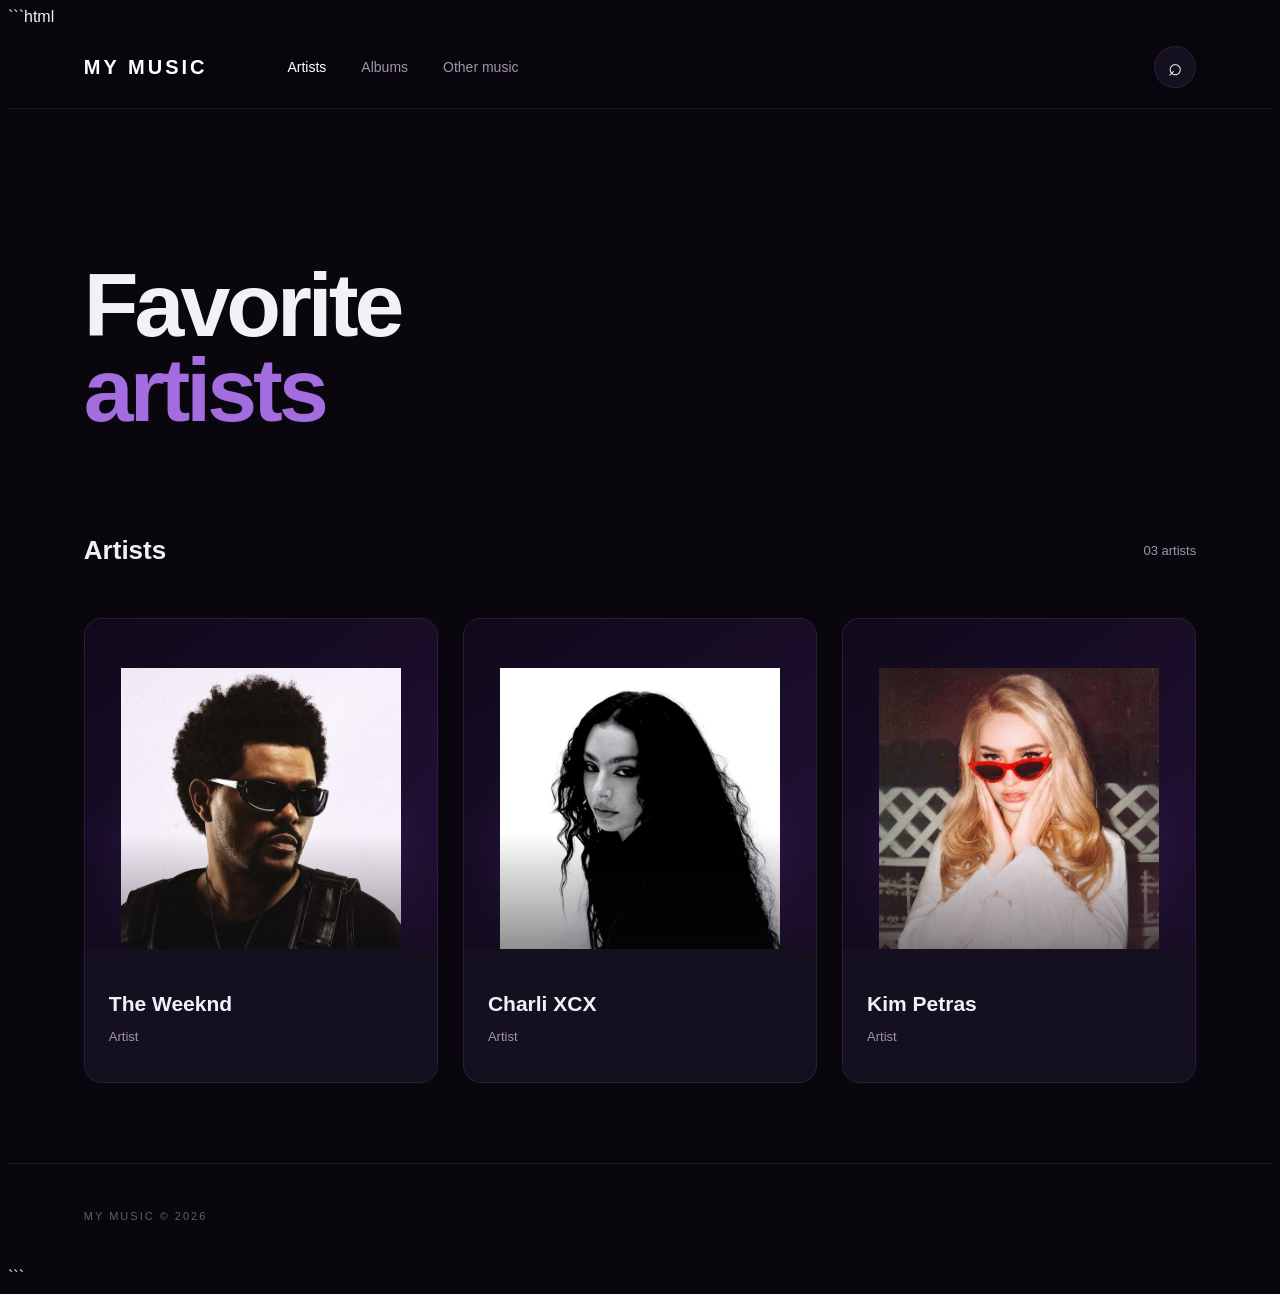
==== index.html @ 686983dc "Add files via upload" ====
```html
<!DOCTYPE html>
<html lang="en">
<head>
    <meta charset="UTF-8">
    <meta name="viewport" content="width=device-width, initial-scale=1.0">

    <title>My Music</title>

    <link rel="stylesheet" href="style.css">
</head>

<body>

    <header class="header">
        <div class="logo">MY MUSIC</div>

        <nav class="navigation">
            <a href="#" class="active">Artists</a>
            <a href="albums.html">Albums</a>
            <a href="#">Other music</a>
        </nav>

        <button class="search-button">⌕</button>
    </header>


    <main class="main">

        <section class="hero">

            <h1>Favorite<br><span>artists</span></h1>

        </section>


        <section class="artists-section">

            <div class="section-header">
                <h2>Artists</h2>
                <span class="artists-count">03 artists</span>
            </div>


            <div class="artists-grid">


                <!-- THE WEEKND -->

                <div class="artist-card" onclick="openArtist('The Weeknd')">

                    <div class="artist-image">
                        <img src="images/the-weeknd.png" alt="The Weeknd">
                    </div>

                    <div class="artist-info">
                        <h3>The Weeknd</h3>
                        <p>Artist</p>
                    </div>

                </div>


                <!-- CHARLI XCX -->

                <div class="artist-card" onclick="openArtist('Charli XCX')">

                    <div class="artist-image">
                        <img src="images/charli-xcx.png" alt="Charli XCX">
                    </div>

                    <div class="artist-info">
                        <h3>Charli XCX</h3>
                        <p>Artist</p>
                    </div>

                </div>


                <!-- KIM PETRAS -->

                <div class="artist-card" onclick="openArtist('Kim Petras')">

                    <div class="artist-image">
                        <img src="images/kim-petras.png" alt="Kim Petras">
                    </div>

                    <div class="artist-info">
                        <h3>Kim Petras</h3>
                        <p>Artist</p>
                    </div>

                </div>


            </div>

        </section>

    </main>


    <footer class="footer">
        <p>MY MUSIC © 2026</p>
    </footer>


    <script src="script.js"></script>

</body>
</html>
```
---- style.css ----
```css
* {
    margin: 0;
    padding: 0;
    box-sizing: border-box;
}

:root {
    --background: #09070d;
    --background-light: #100c18;

    --card: #151020;
    --card-hover: #1d162b;

    --purple-dark: #24103d;
    --purple: #6d3ca8;
    --purple-light: #a36de0;

    --text: #f4f0f8;
    --text-secondary: #9d95a8;

    --border: rgba(145, 91, 196, 0.18);
}

body {
    background: var(--background);
    color: var(--text);

    font-family: Arial, Helvetica, sans-serif;

    min-height: 100vh;
}


/* HEADER */

.header {
    height: 82px;

    display: flex;
    align-items: center;

    padding: 0 6%;

    border-bottom: 1px solid var(--border);

    background: rgba(9, 7, 13, 0.92);

    position: sticky;
    top: 0;

    z-index: 100;
}

.logo {
    font-size: 20px;

    font-weight: 800;

    letter-spacing: 3px;

    color: #ffffff;
}

.navigation {
    display: flex;

    gap: 35px;

    margin-left: 80px;
}

.navigation a {
    text-decoration: none;

    color: var(--text-secondary);

    font-size: 14px;

    transition: 0.3s;
}

.navigation a:hover {
    color: var(--purple-light);
}

.navigation a.active {
    color: #ffffff;
}

.search-button {
    margin-left: auto;

    width: 42px;
    height: 42px;

    border-radius: 50%;

    border: 1px solid var(--border);

    background: var(--card);

    color: #ffffff;

    font-size: 24px;

    cursor: pointer;

    transition: 0.3s;
}

.search-button:hover {
    background: var(--purple-dark);

    border-color: var(--purple);
}


/* MAIN */

.main {
    max-width: 1400px;

    margin: 0 auto;

    padding: 80px 6%;
}


/* HERO */

.hero {
    margin-bottom: 80px;
}

.hero h1 {
    font-size: clamp(50px, 7vw, 92px);

    line-height: 0.95;

    font-weight: 700;

    letter-spacing: -4px;
}

.hero h1 span {
    color: var(--purple-light);
}


/* ARTISTS */

.section-header {
    display: flex;

    align-items: center;

    justify-content: space-between;

    margin-bottom: 30px;
}

.section-header h2 {
    font-size: 26px;
}

.artists-count {
    color: var(--text-secondary);

    font-size: 13px;
}


/* GRID */

.artists-grid {
    display: grid;

    grid-template-columns: repeat(3, 1fr);

    gap: 25px;
}


/* CARD */

.artist-card {
    background: var(--card);

    border: 1px solid var(--border);

    border-radius: 18px;

    overflow: hidden;

    cursor: pointer;

    transition:
        transform 0.35s ease,
        background 0.35s ease,
        border-color 0.35s ease,
        box-shadow 0.35s ease;
}

.artist-card:hover {
    transform: translateY(-8px);

    background: var(--card-hover);

    border-color: rgba(163, 109, 224, 0.5);

    box-shadow:
        0 20px 60px rgba(66, 28, 102, 0.25);
}


/* ARTIST IMAGE */

.artist-image {
    height: 330px;

    position: relative;

    display: flex;

    align-items: flex-end;

    justify-content: center;

    overflow: hidden;

    background:
        radial-gradient(
            circle at 50% 75%,
            rgba(109, 60, 168, 0.5),
            transparent 55%
        ),

        linear-gradient(
            145deg,
            #10091a,
            #241139
        );
}


/* IMAGE */

.artist-image img {
    width: 85%;

    height: 85%;

    object-fit: contain;

    object-position: center bottom;

    display: block;

    transition:
        transform 0.5s ease,
        filter 0.5s ease;
}


/* IMAGE HOVER */

.artist-card:hover .artist-image img {
    transform: scale(1.05);

    filter:
        drop-shadow(
            0 15px 35px rgba(0, 0, 0, 0.55)
        );
}


/* PURPLE LIGHT */

.artist-image::after {
    content: "";

    position: absolute;

    left: 0;
    right: 0;
    bottom: 0;

    height: 35%;

    background:
        linear-gradient(
            to top,
            rgba(9, 7, 13, 0.45),
            transparent
        );

    pointer-events: none;
}


/* INFO */

.artist-info {
    padding: 22px 24px 25px;

    background: var(--card);
}

.artist-info h3 {
    font-size: 21px;

    margin-bottom: 7px;
}

.artist-info p {
    color: var(--text-secondary);

    font-size: 13px;
}


/* FOOTER */

.footer {
    padding: 35px 6%;

    border-top: 1px solid var(--border);

    color: #625b6c;

    font-size: 11px;

    letter-spacing: 2px;
}


/* ANIMATION */

.artist-card {
    animation: appear 0.7s ease forwards;
}

@keyframes appear {

    from {
        opacity: 0;

        transform: translateY(20px);
    }

    to {
        opacity: 1;

        transform: translateY(0);
    }

}


/* MOBILE */

@media (max-width: 800px) {

    .header {
        padding: 0 20px;
    }

    .navigation {
        display: none;
    }

    .main {
        padding: 55px 20px;
    }

    .hero {
        margin-bottom: 60px;
    }

    .hero h1 {
        font-size: 55px;

        letter-spacing: -3px;
    }

    .artists-grid {
        grid-template-columns: 1fr;
    }

    .artist-image {
        height: 350px;
    }

}
```
```css
/* ========================================
   ARTIST PAGE
======================================== */

.artist-page {
    max-width: 1400px;

    margin: 0 auto;

    padding: 50px 6% 80px;
}


/* BACK BUTTON */

.back-button {
    background: transparent;

    border: none;

    color: var(--text-secondary);

    font-size: 14px;

    cursor: pointer;

    padding: 10px 0;

    transition: 0.3s;
}

.back-button:hover {
    color: var(--purple-light);
}


/* ARTIST HERO */

.artist-hero {
    display: flex;

    align-items: center;

    gap: 60px;

    margin-top: 45px;

    margin-bottom: 80px;
}


.artist-page-image {
    width: 280px;

    height: 280px;

    flex-shrink: 0;

    border-radius: 18px;

    overflow: hidden;

    background:
        radial-gradient(
            circle at center,
            rgba(109, 60, 168, 0.5),
            transparent 70%
        ),

        linear-gradient(
            145deg,
            #10091a,
            #241139
        );

    border: 1px solid var(--border);
}


.artist-page-image img {
    width: 100%;

    height: 100%;

    object-fit: contain;

    display: block;
}


.artist-page-info {
    display: flex;

    flex-direction: column;

    justify-content: center;
}


.artist-label {
    color: var(--purple-light);

    font-size: 12px;

    letter-spacing: 3px;

    margin-bottom: 15px;
}


.artist-page-info h1 {
    font-size: clamp(55px, 7vw, 95px);

    line-height: 0.95;

    letter-spacing: -4px;

    font-weight: 700;
}


/* SONGS */

.songs-section {
    width: 100%;
}


.songs-list {
    display: flex;

    flex-direction: column;

    border-top: 1px solid var(--border);
}


.song-row {
    min-height: 72px;

    display: grid;

    grid-template-columns:
        50px
        minmax(250px, 1fr)
        minmax(200px, 0.7fr)
        70px;

    align-items: center;

    gap: 20px;

    border-bottom: 1px solid var(--border);

    transition: 0.25s;

    cursor: pointer;
}


.song-row:hover {
    background: rgba(109, 60, 168, 0.08);

    padding-left: 10px;

    padding-right: 10px;
}


.song-number {
    color: #655d70;

    font-size: 13px;

    text-align: center;
}


.song-title strong {
    font-size: 15px;

    font-weight: 500;
}


.song-album {
    color: var(--text-secondary);

    font-size: 13px;
}


.song-duration {
    color: var(--text-secondary);

    font-size: 13px;

    text-align: right;
}


/* MOBILE */

@media (max-width: 800px) {

    .artist-page {
        padding: 35px 20px 60px;
    }


    .artist-hero {
        flex-direction: column;

        align-items: flex-start;

        gap: 30px;

        margin-top: 35px;

        margin-bottom: 60px;
    }


    .artist-page-image {
        width: 220px;

        height: 220px;
    }


    .artist-page-info h1 {
        font-size: 55px;

        letter-spacing: -3px;
    }


    .song-row {
        grid-template-columns:
            35px
            minmax(0, 1fr)
            55px;

        gap: 10px;
    }


    .song-album {
        display: none;
    }

}
/* =========================
   MUSIC PLAYER
   ========================= */

   .player {
    position: fixed;

    left: 0;
    right: 0;
    bottom: 0;

    height: 90px;

    background: #111;

    border-top: 1px solid #292929;

    display: flex;
    align-items: center;

    padding: 0 30px;

    box-sizing: border-box;

    z-index: 1000;
}


/* SONG */

.player-song {
    width: 270px;

    display: flex;
    align-items: center;

    gap: 14px;

    flex-shrink: 0;
}


#playerCover {
    width: 56px;
    height: 56px;

    object-fit: cover;

    border-radius: 6px;

    background: #222;
}


.player-info {
    min-width: 0;
}


.player-info strong {
    display: block;

    color: #fff;

    font-size: 14px;

    white-space: nowrap;

    overflow: hidden;

    text-overflow: ellipsis;
}


.player-info span {
    display: block;

    color: #777;

    font-size: 12px;

    margin-top: 5px;
}


/* CONTROLS */

.player-controls {
    flex: 1;

    max-width: 700px;

    margin: 0 auto;
}


.player-buttons {
    display: flex;

    align-items: center;

    justify-content: center;

    gap: 18px;

    margin-bottom: 8px;
}


.player-control,
.player-play {
    border: none;

    background: transparent;

    color: #aaa;

    cursor: pointer;

    display: flex;

    align-items: center;

    justify-content: center;
}


.player-control {
    font-size: 16px;
}


.player-play {
    width: 34px;
    height: 34px;

    border-radius: 50%;

    background: #fff;

    color: #111;

    font-size: 13px;
}


.player-control:hover {
    color: #fff;
}


.player-play:hover {
    transform: scale(1.05);
}


/* PROGRESS */

.player-progress {
    display: flex;

    align-items: center;

    gap: 10px;
}


.player-progress span {
    color: #777;

    font-size: 11px;

    width: 35px;

    text-align: center;
}


#progressBar {
    flex: 1;

    height: 3px;

    appearance: none;

    background: #333;

    border-radius: 10px;

    cursor: pointer;
}


#progressBar::-webkit-slider-thumb {
    appearance: none;

    width: 9px;
    height: 9px;

    border-radius: 50%;

    background: #fff;

    cursor: pointer;
}


/* VOLUME */

.player-volume {
    width: 150px;

    display: flex;

    align-items: center;

    gap: 10px;

    flex-shrink: 0;
}


.player-volume span {
    font-size: 14px;
}


#volumeBar {
    width: 90px;

    height: 3px;

    appearance: none;

    background: #333;

    border-radius: 10px;

    cursor: pointer;
}


#volumeBar::-webkit-slider-thumb {
    appearance: none;

    width: 9px;
    height: 9px;

    border-radius: 50%;

    background: #fff;

    cursor: pointer;
}


#audioPlayer {
    display: none;
}


/* PAGE SPACE */

.artist-page {
    padding-bottom: 130px;
}

.song-row {
    cursor: pointer;
    transition: background 0.2s ease;
}

.song-row:hover {
    background: rgba(255, 255, 255, 0.04);
}

.song-row.playing {
    background: rgba(255, 255, 255, 0.08);
}

.song-row.playing .song-title strong {
    color: #fff;
}

.song-row.playing .song-number {
    color: #fff;
    font-weight: 600;
}

.album-card {
    width: 220px;
    padding: 8px 12px 0px;

    box-sizing: border-box;

    background: rgba(255, 255, 255, 0.03);

    border-radius: 12px;

    align-self: start;
    height: fit-content;
}

.album-card .album-image {
    width: 180px;
    aspect-ratio: 1 / 1;

    margin: 0 auto;

    overflow: hidden;

    border-radius: 8px;
}

.album-card .album-image img {
    width: 100%;
    height: 100%;

    object-fit: cover;

    display: block;
}

.album-card .artist-info {
    margin-top: 0;
    padding-top: 0;
    padding-bottom: 0;
    height: auto;
}

.player-control.active {
    color: #b58cff !important;
    transform: scale(1.1);
}

.song-row.playing {
    background: rgba(181, 140, 255, 0.12);
    border-color: rgba(181, 140, 255, 0.35);
}

.song-row.playing .song-number {
    color: #b58cff;
}

.song-row.playing .song-title strong {
    color: #b58cff;
}

#shuffleButton.active,
#repeatButton.active {
    color: #c9a7ff !important;
    background: transparent !important;
    border: none !important;
    box-shadow: none !important;
    transform: none !important;
    text-shadow: 0 0 10px rgba(180, 130, 255, 0.8);
}

#shuffleButton,
#repeatButton {
    background: transparent !important;
    border: none !important;
    box-shadow: none !important;
    transition: color 0.2s ease, text-shadow 0.2s ease;
}
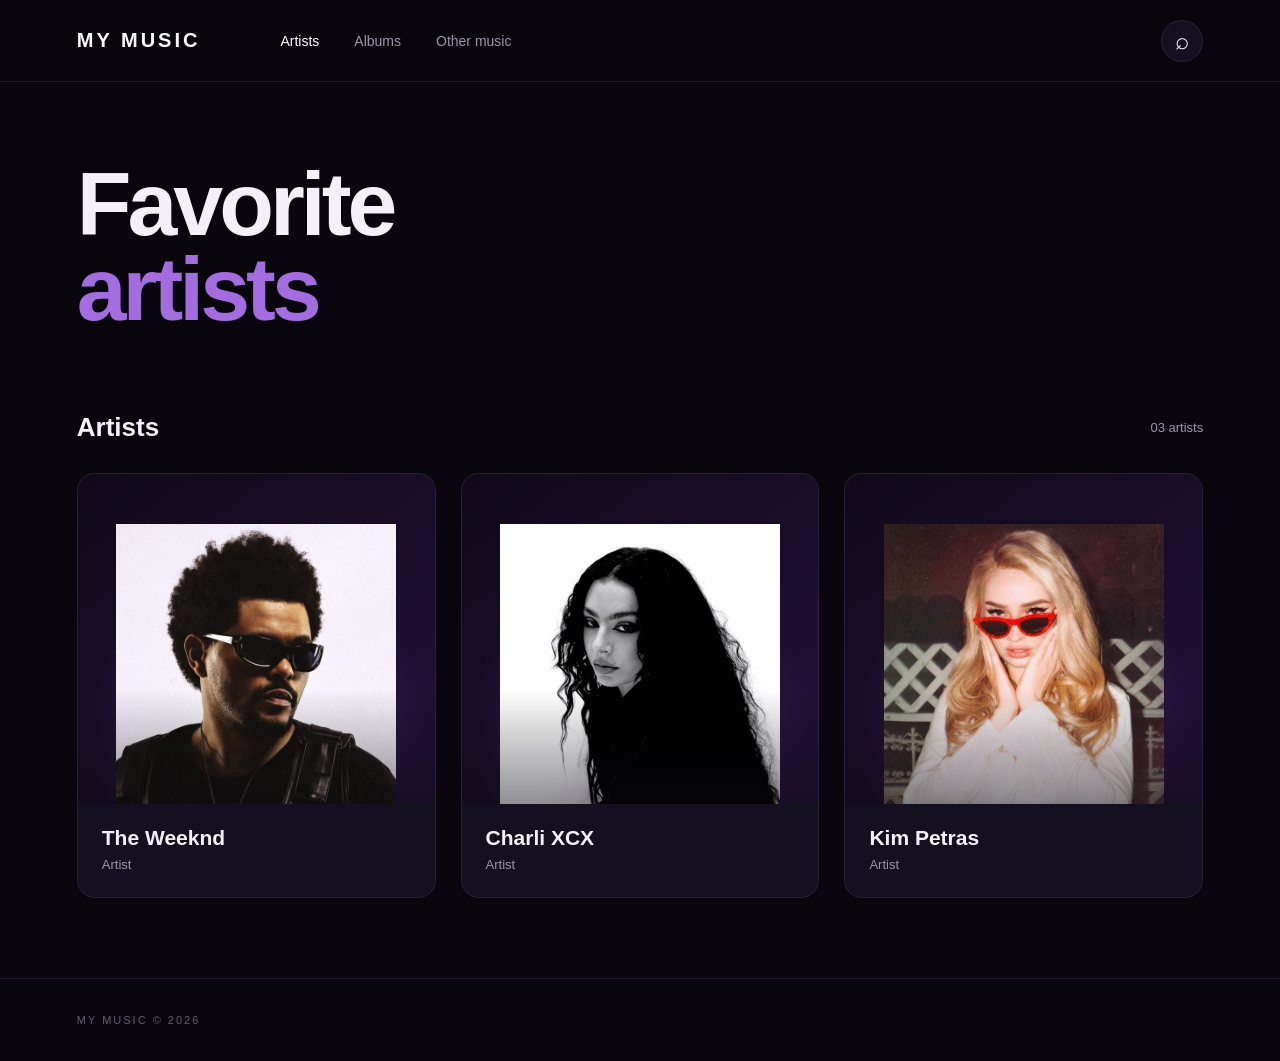
==== commit 1ae4ea7c: "Add files via upload" ====
--- a/index.html
+++ b/index.html
@@ -1,4 +1,3 @@
-```html
 <!DOCTYPE html>
 <html lang="en">
 <head>
@@ -105,8 +104,7 @@
     </footer>
 
 
+    <script src="artists.js"></script>
     <script src="script.js"></script>
 
 </body>
-</html>
-```
--- a/style.css
+++ b/style.css
@@ -1,4 +1,3 @@
-```css
 * {
     margin: 0;
     padding: 0;
@@ -393,8 +392,7 @@
     }
 
 }
-```
-```css
+
 /* ========================================
    ARTIST PAGE
 ======================================== */
@@ -938,7 +936,7 @@
 
 .album-card {
     width: 220px;
-    padding: 8px 12px 0px;
+    padding: 8px 12px 3px;
 
     box-sizing: border-box;
 
@@ -971,8 +969,7 @@
 }
 
 .album-card .artist-info {
-    margin-top: 0;
-    padding-top: 0;
+    margin-top: 7px;
     padding-bottom: 0;
     height: auto;
 }
